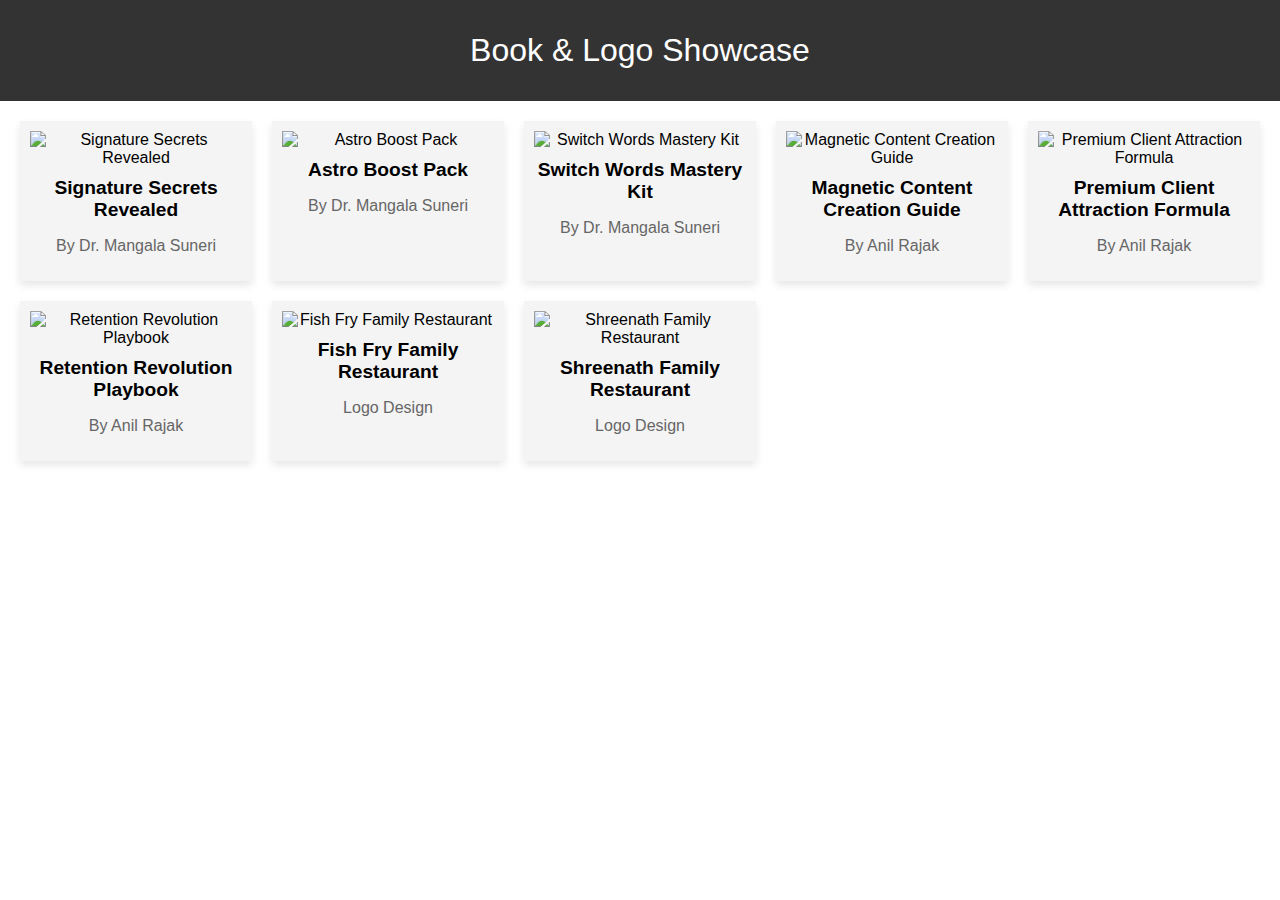
==== test.html @ 9787aea4 "update code" ====
<!DOCTYPE html>
<html lang="en">
<head>
    <meta charset="UTF-8">
    <meta name="viewport" content="width=device-width, initial-scale=1.0">
    <title>Responsive Grid Layout</title>
    <style>
        body {
            font-family: Arial, sans-serif;
            margin: 0;
            padding: 0;
            box-sizing: border-box;
        }

        header {
            background-color: #333;
            color: #fff;
            text-align: center;
            padding: 1em;
            font-size: 2em;
        }

        .container {
            display: grid;
            grid-template-columns: repeat(auto-fit, minmax(200px, 1fr));
            gap: 20px;
            padding: 20px;
        }

        .item {
            background-color: #f4f4f4;
            padding: 10px;
            box-shadow: 0 4px 8px rgba(0, 0, 0, 0.1);
            text-align: center;
        }

        .item img {
            width: 100%;
            height: auto;
            display: block;
        }

        .item h3 {
            font-size: 1.2em;
            margin: 10px 0 5px;
        }

        .item p {
            font-size: 1em;
            color: #666;
        }

        /* Responsive adjustments */
        @media (max-width: 768px) {
            header {
                font-size: 1.5em;
            }
        }
    </style>
</head>
<body>

<header>
    Book & Logo Showcase
</header>

<div class="container">
    <div class="item">
        <img src="book1.jpg" alt="Signature Secrets Revealed">
        <h3>Signature Secrets Revealed</h3>
        <p>By Dr. Mangala Suneri</p>
    </div>
    <div class="item">
        <img src="astro-boost.jpg" alt="Astro Boost Pack">
        <h3>Astro Boost Pack</h3>
        <p>By Dr. Mangala Suneri</p>
    </div>
    <div class="item">
        <img src="switch-words.jpg" alt="Switch Words Mastery Kit">
        <h3>Switch Words Mastery Kit</h3>
        <p>By Dr. Mangala Suneri</p>
    </div>
    <div class="item">
        <img src="content-creation.jpg" alt="Magnetic Content Creation Guide">
        <h3>Magnetic Content Creation Guide</h3>
        <p>By Anil Rajak</p>
    </div>
    <div class="item">
        <img src="client-attraction.jpg" alt="Premium Client Attraction Formula">
        <h3>Premium Client Attraction Formula</h3>
        <p>By Anil Rajak</p>
    </div>
    <div class="item">
        <img src="retention-revolution.jpg" alt="Retention Revolution Playbook">
        <h3>Retention Revolution Playbook</h3>
        <p>By Anil Rajak</p>
    </div>
    <div class="item">
        <img src="fish-fry-logo.jpg" alt="Fish Fry Family Restaurant">
        <h3>Fish Fry Family Restaurant</h3>
        <p>Logo Design</p>
    </div>
    <div class="item">
        <img src="shreenath-logo.jpg" alt="Shreenath Family Restaurant">
        <h3>Shreenath Family Restaurant</h3>
        <p>Logo Design</p>
    </div>
</div>

</body>
</html>
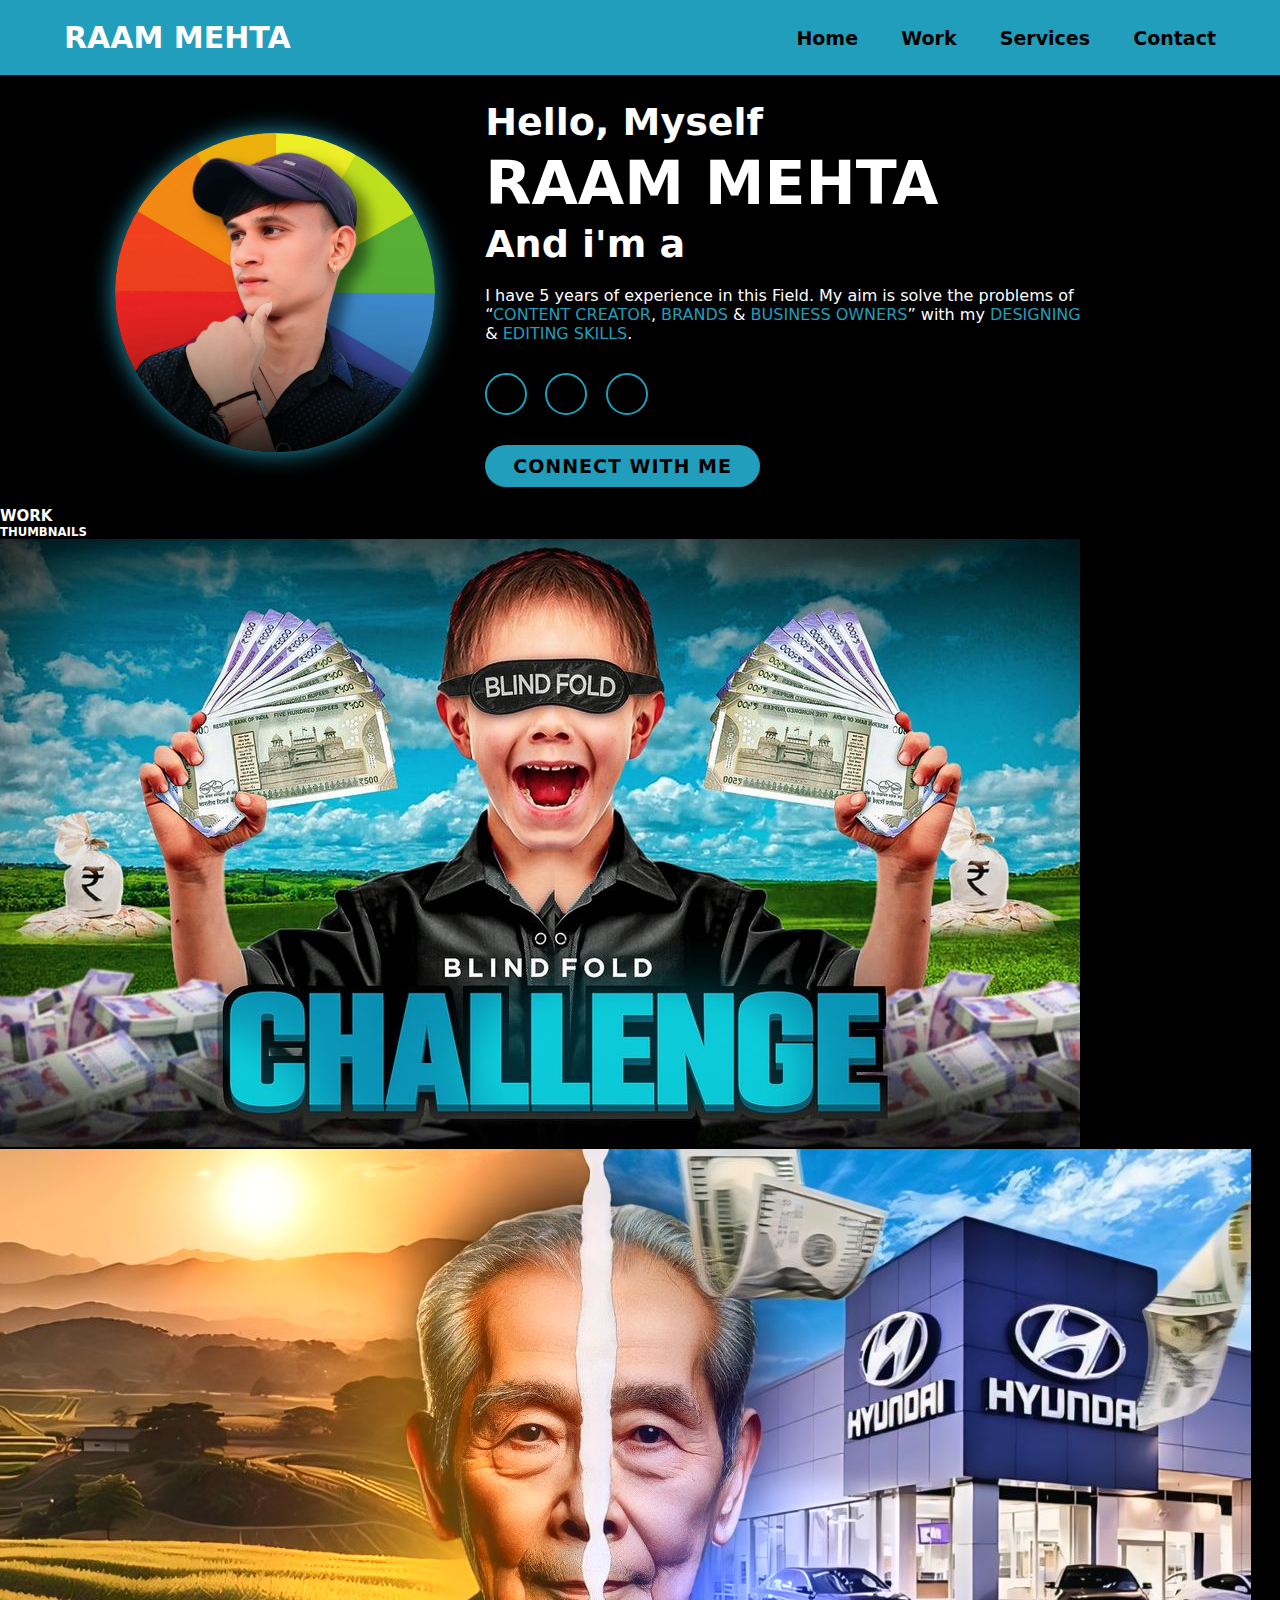
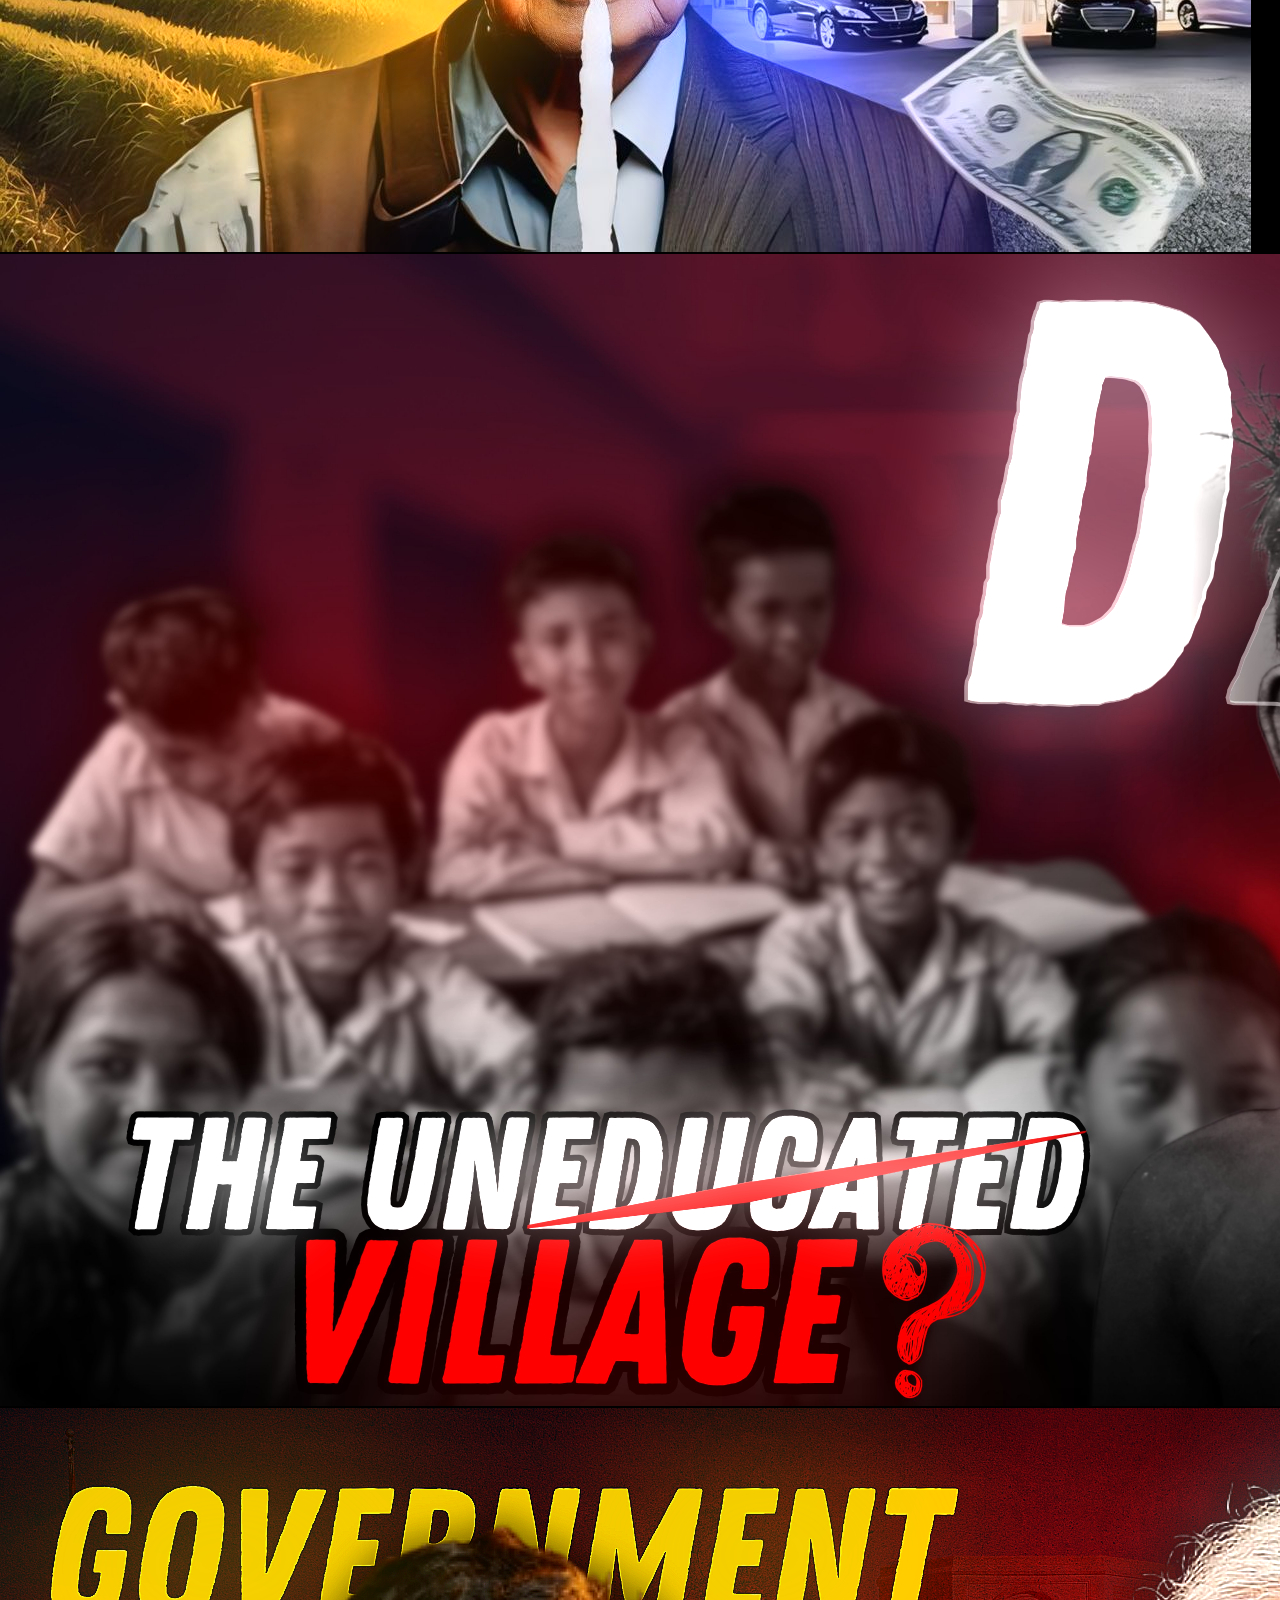
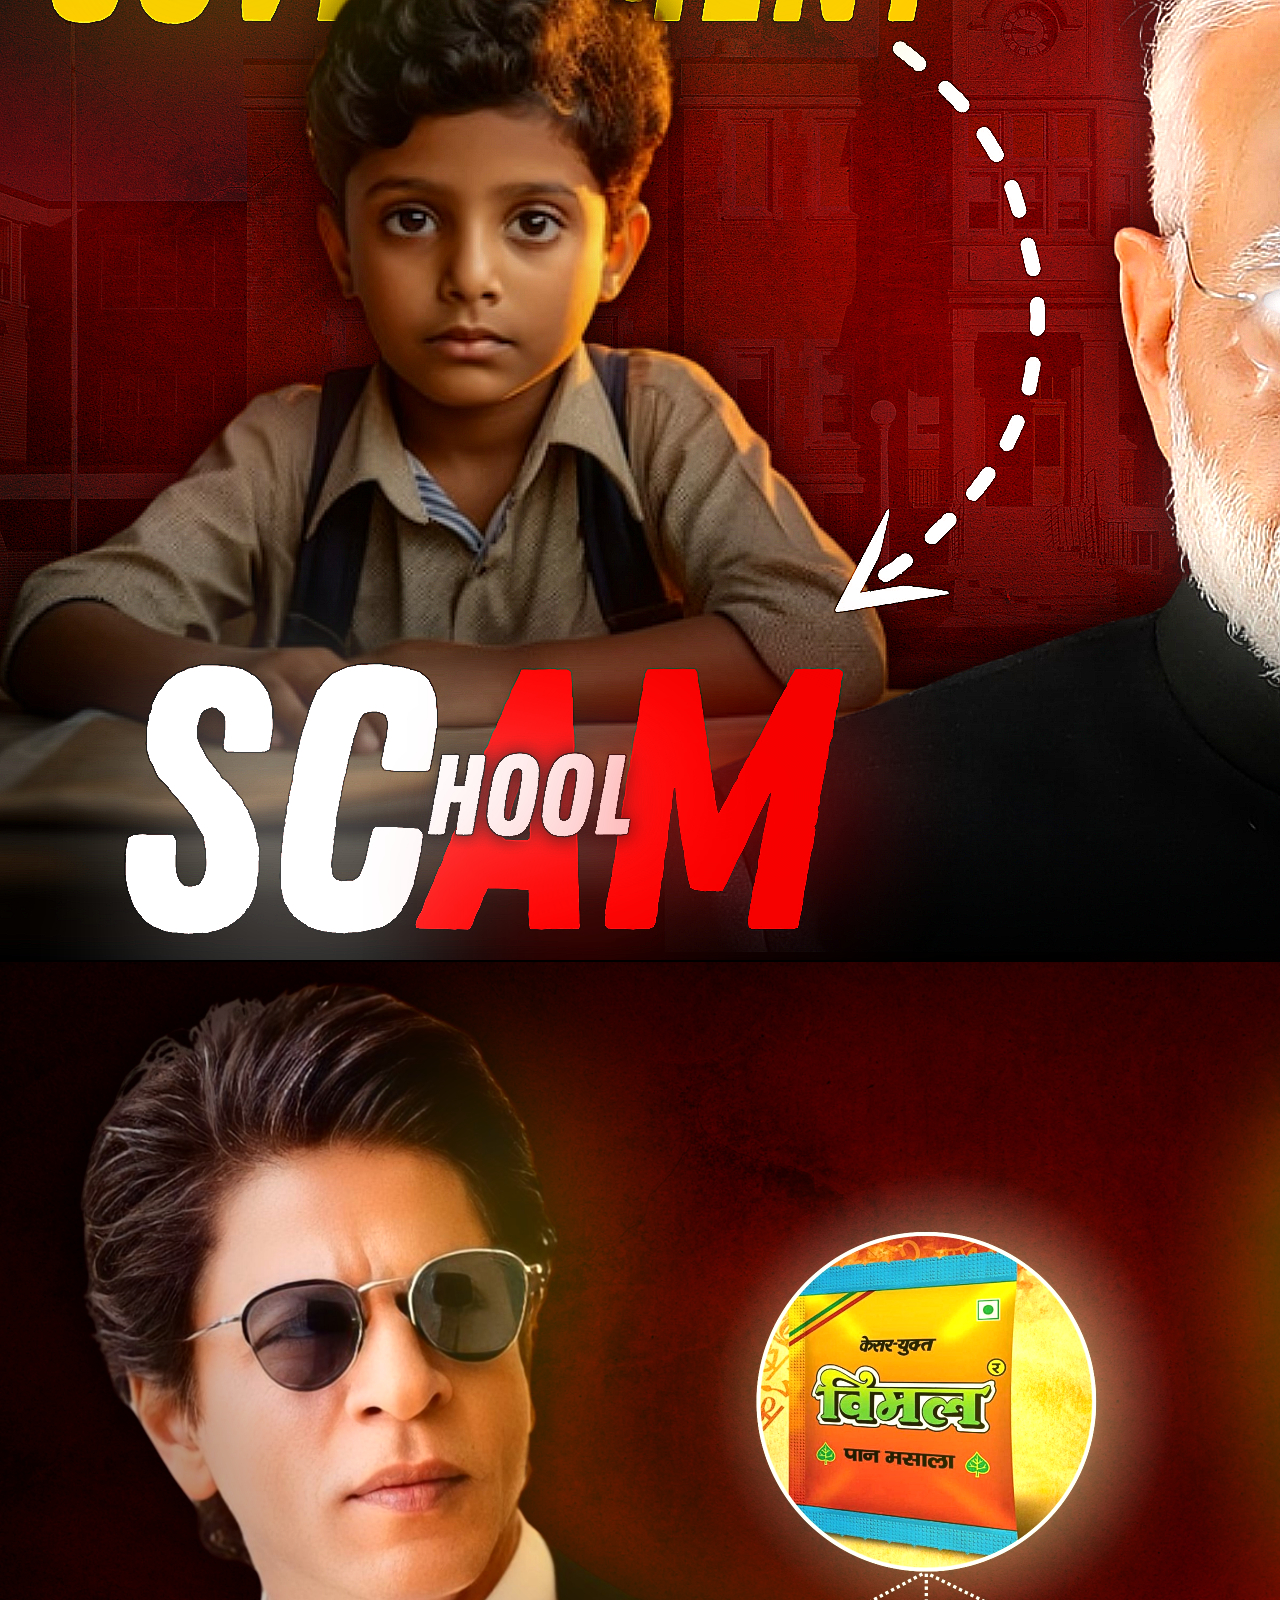
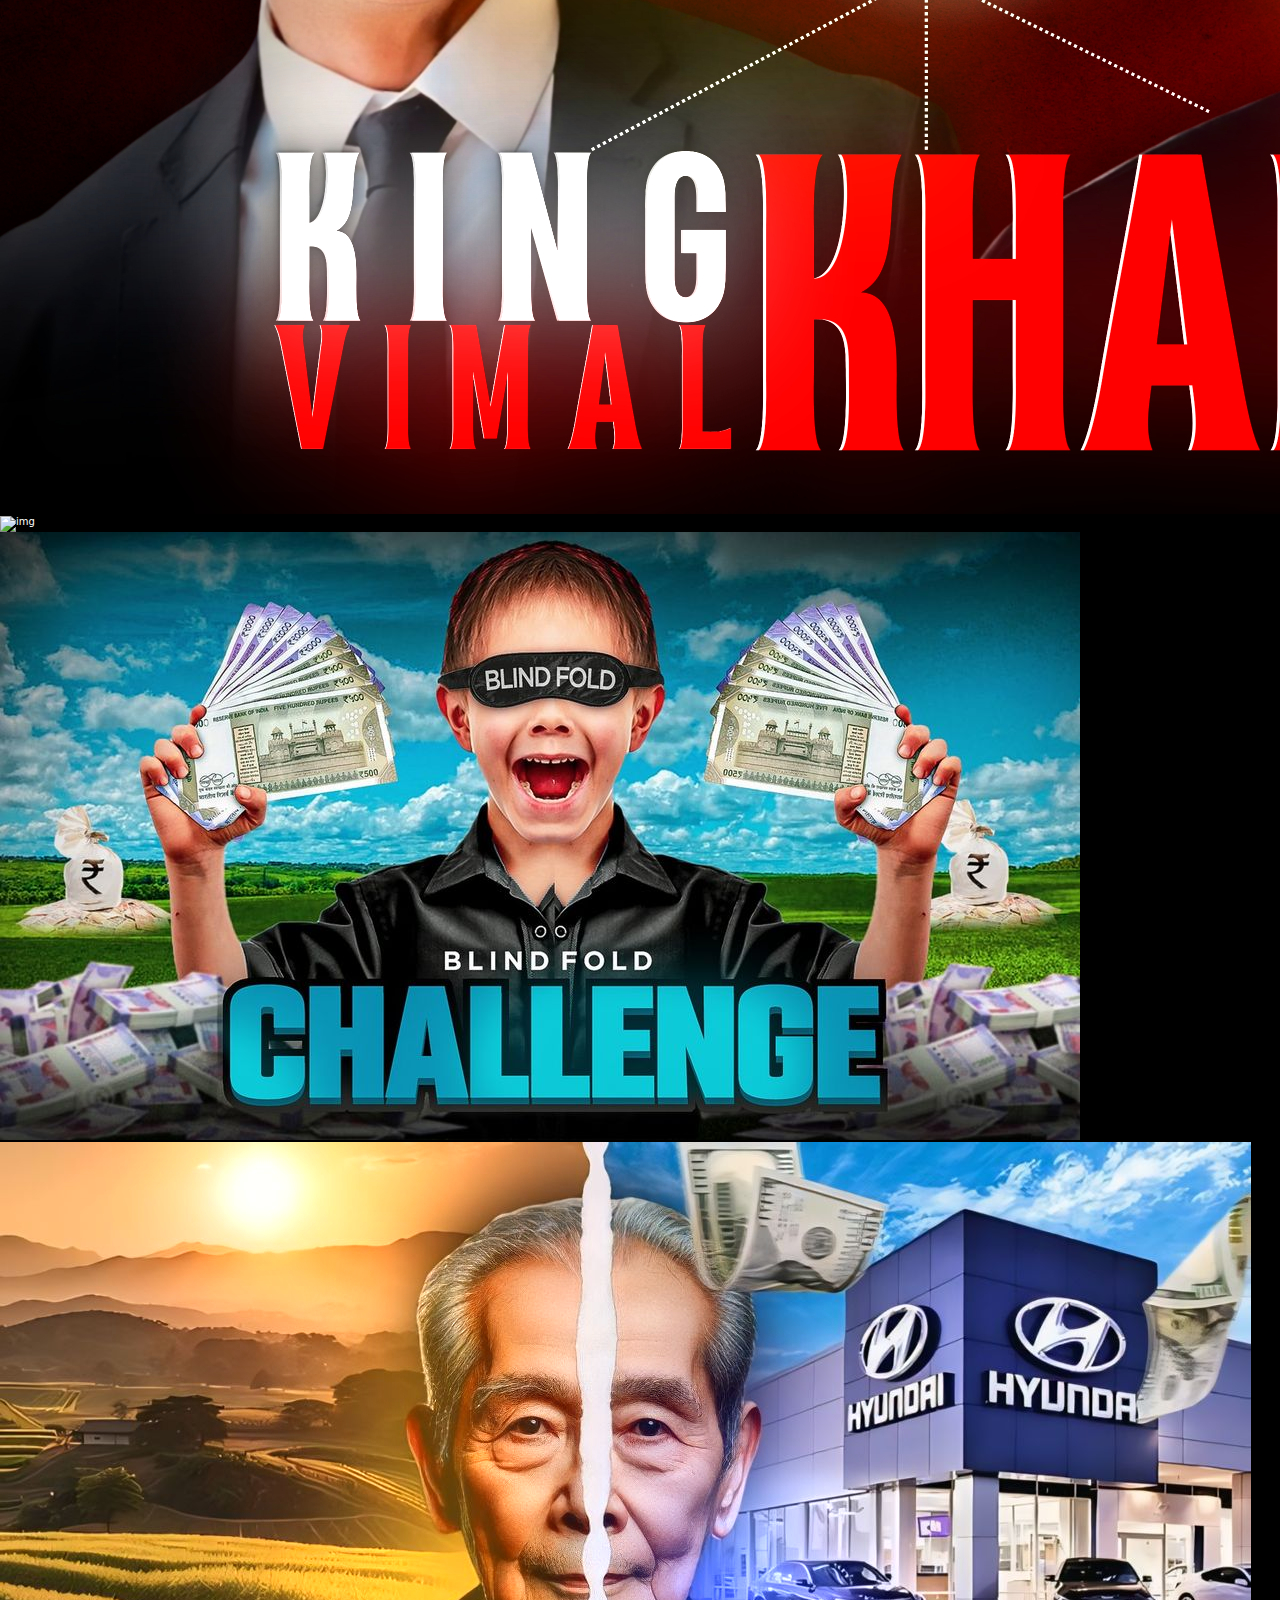
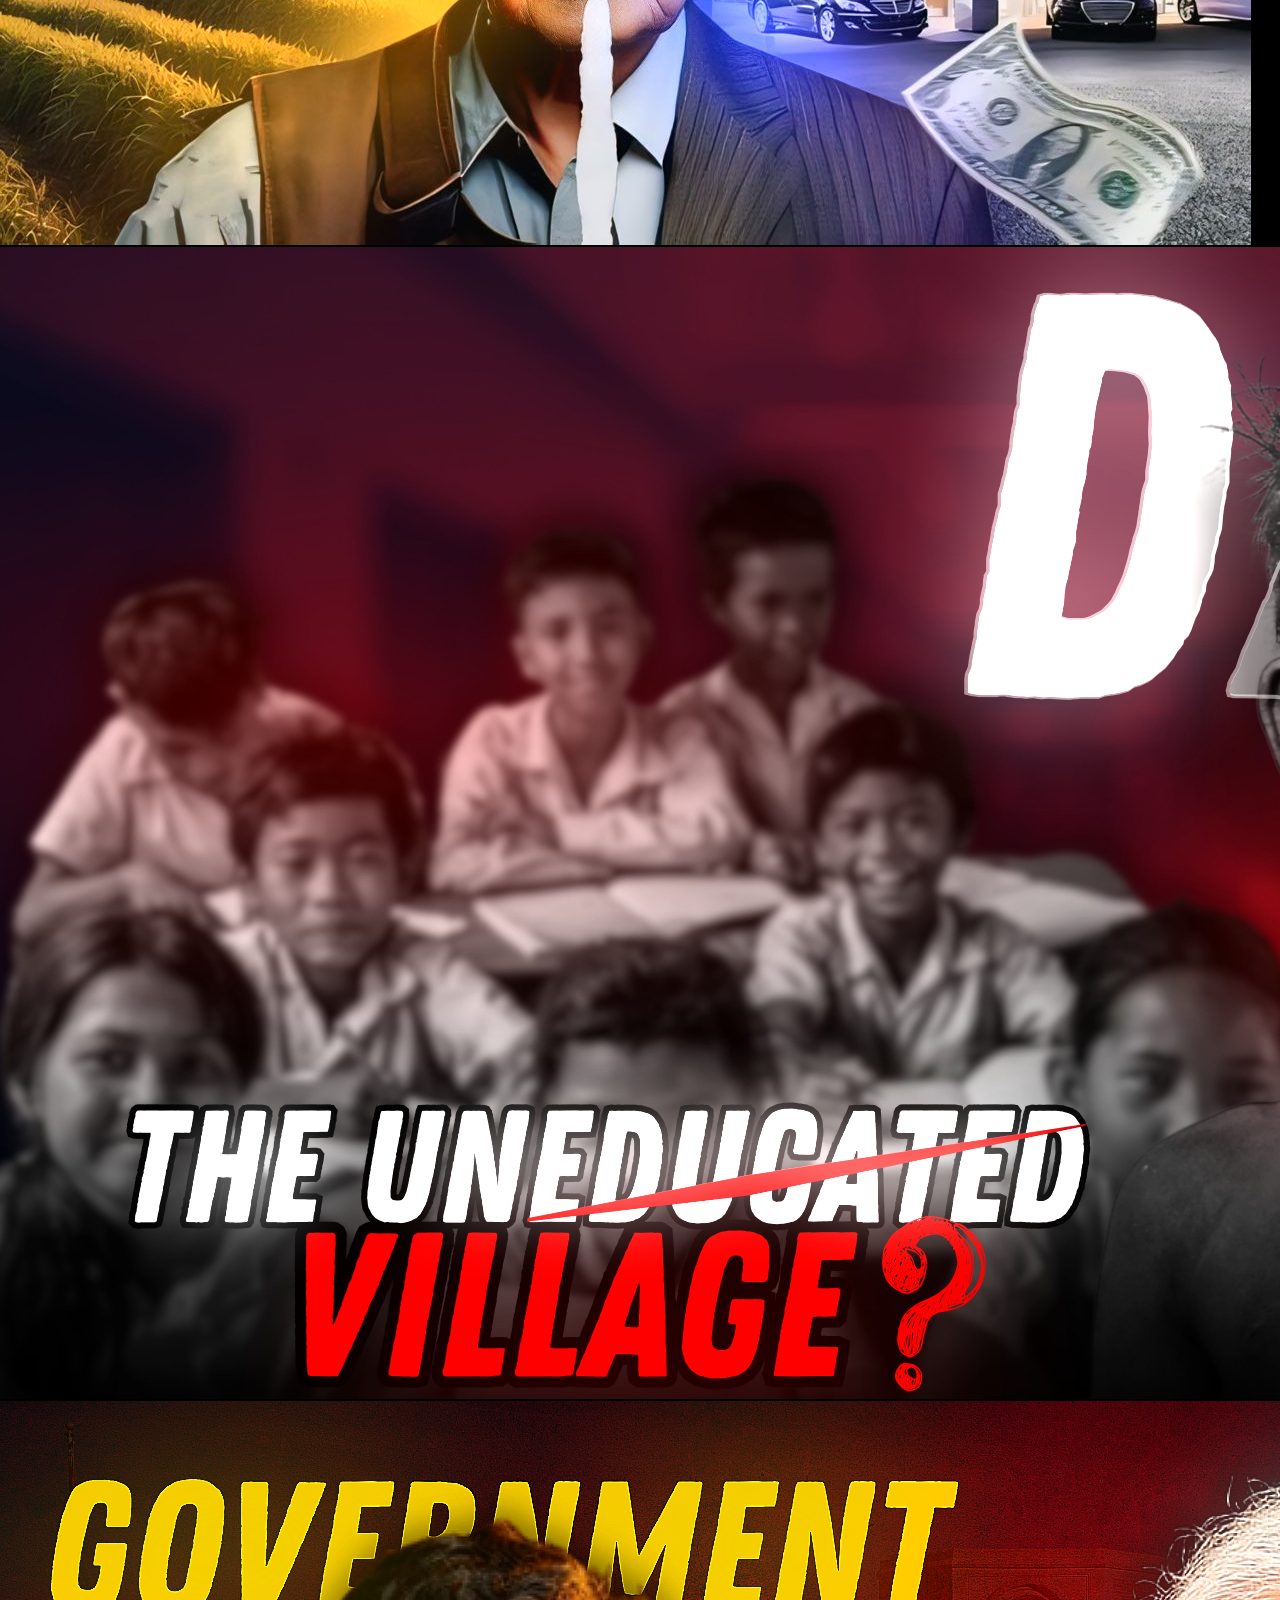
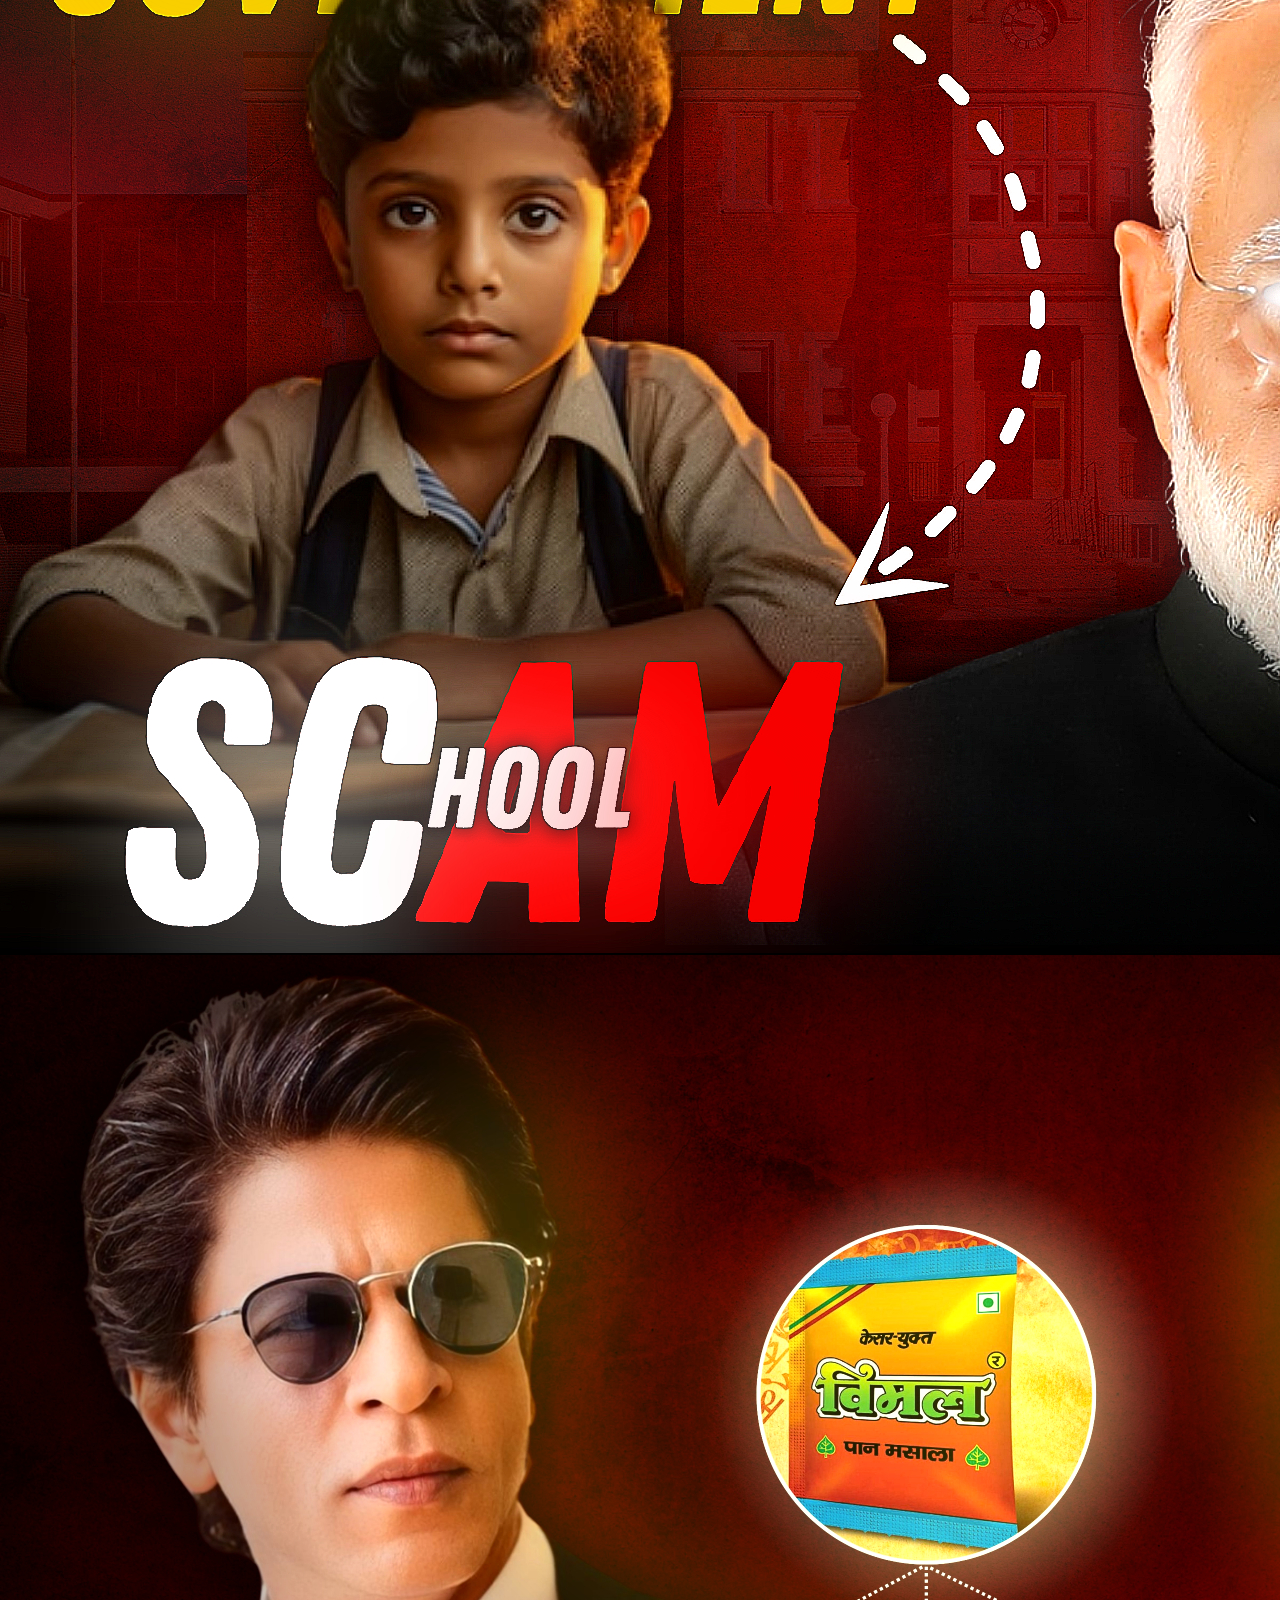
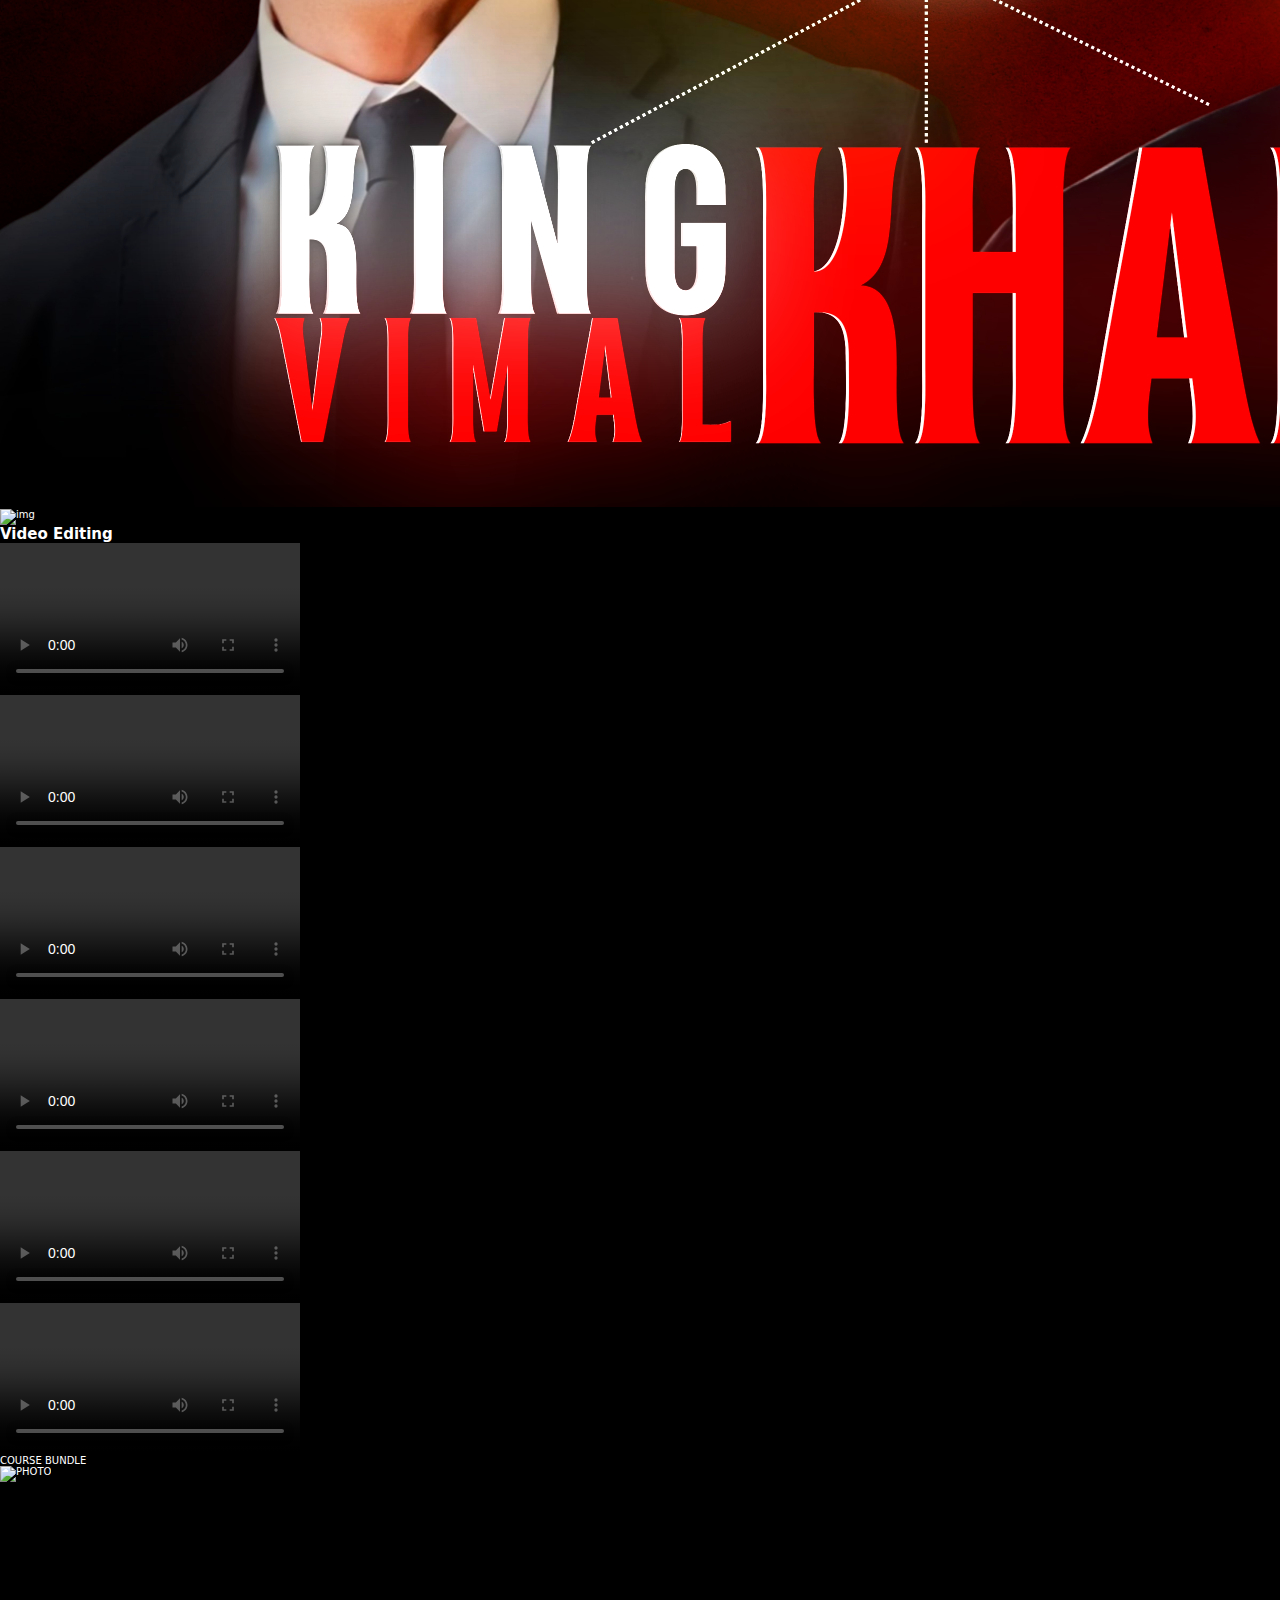
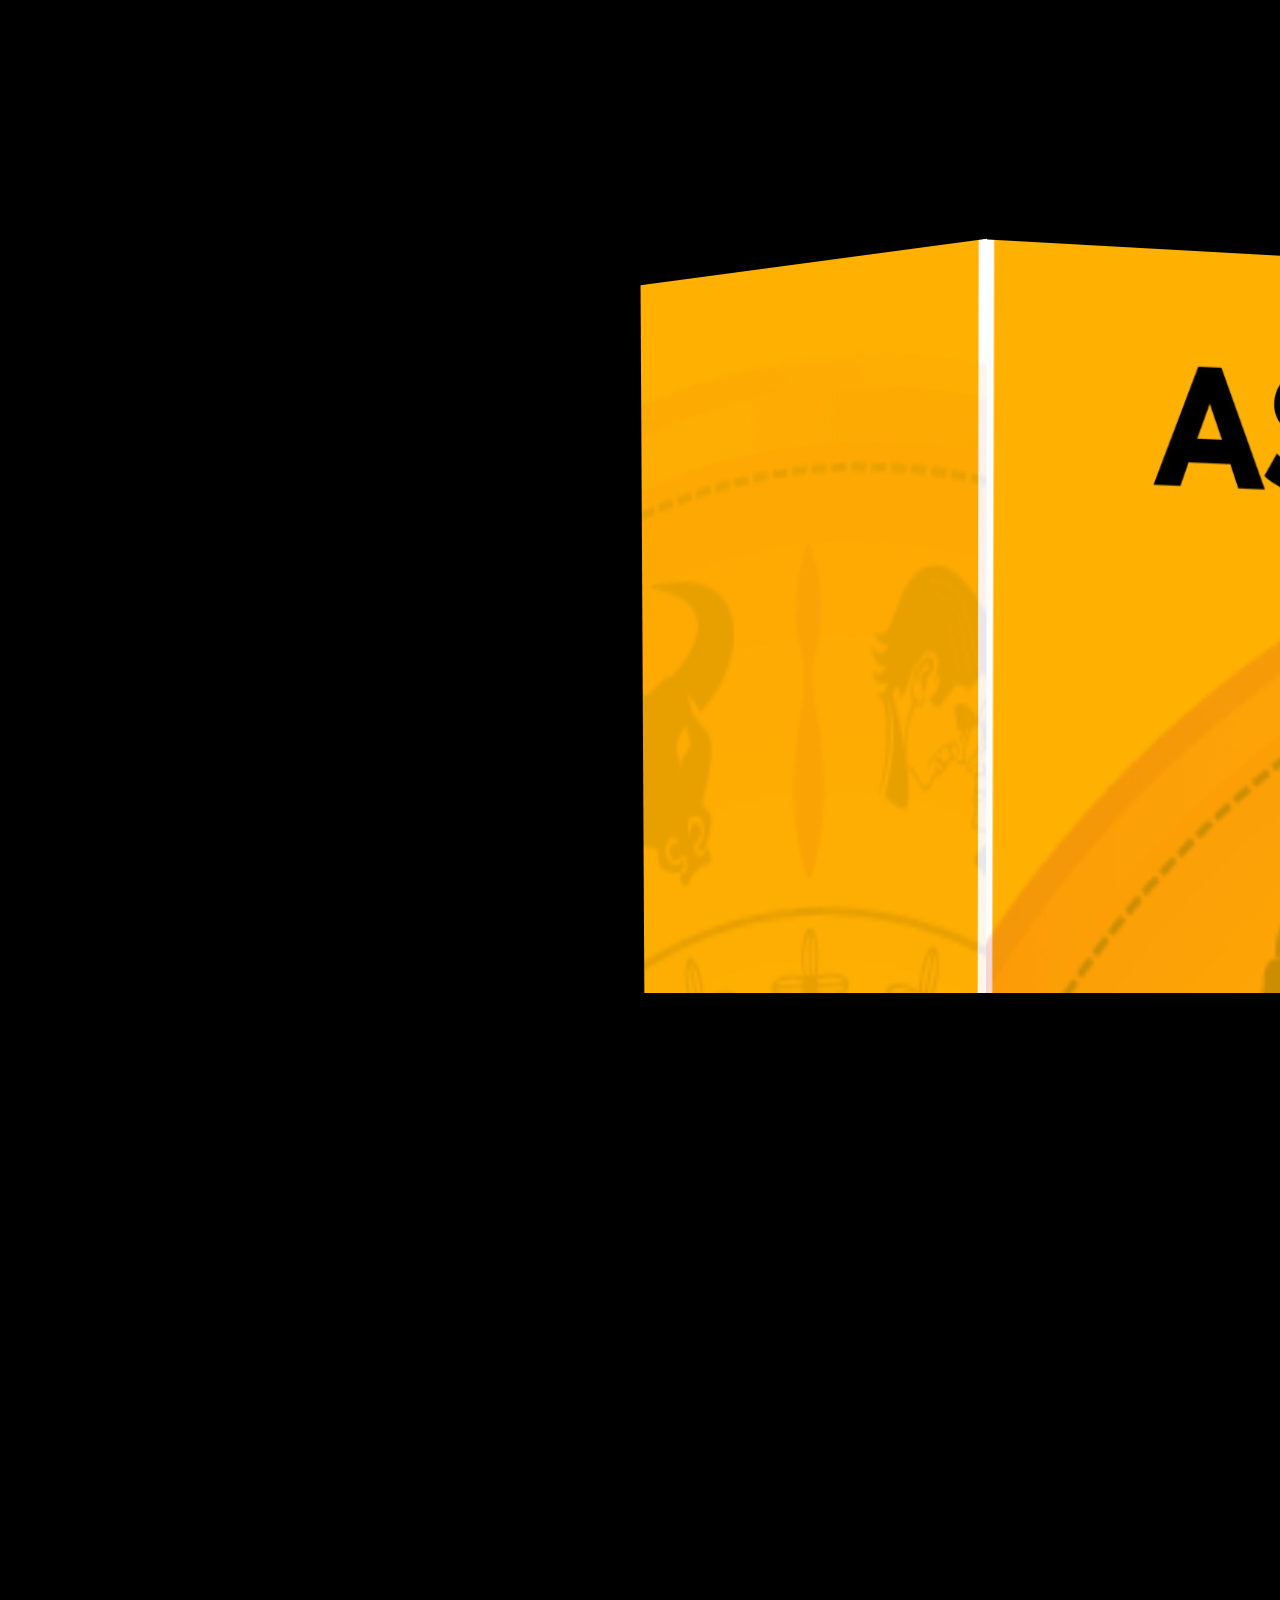
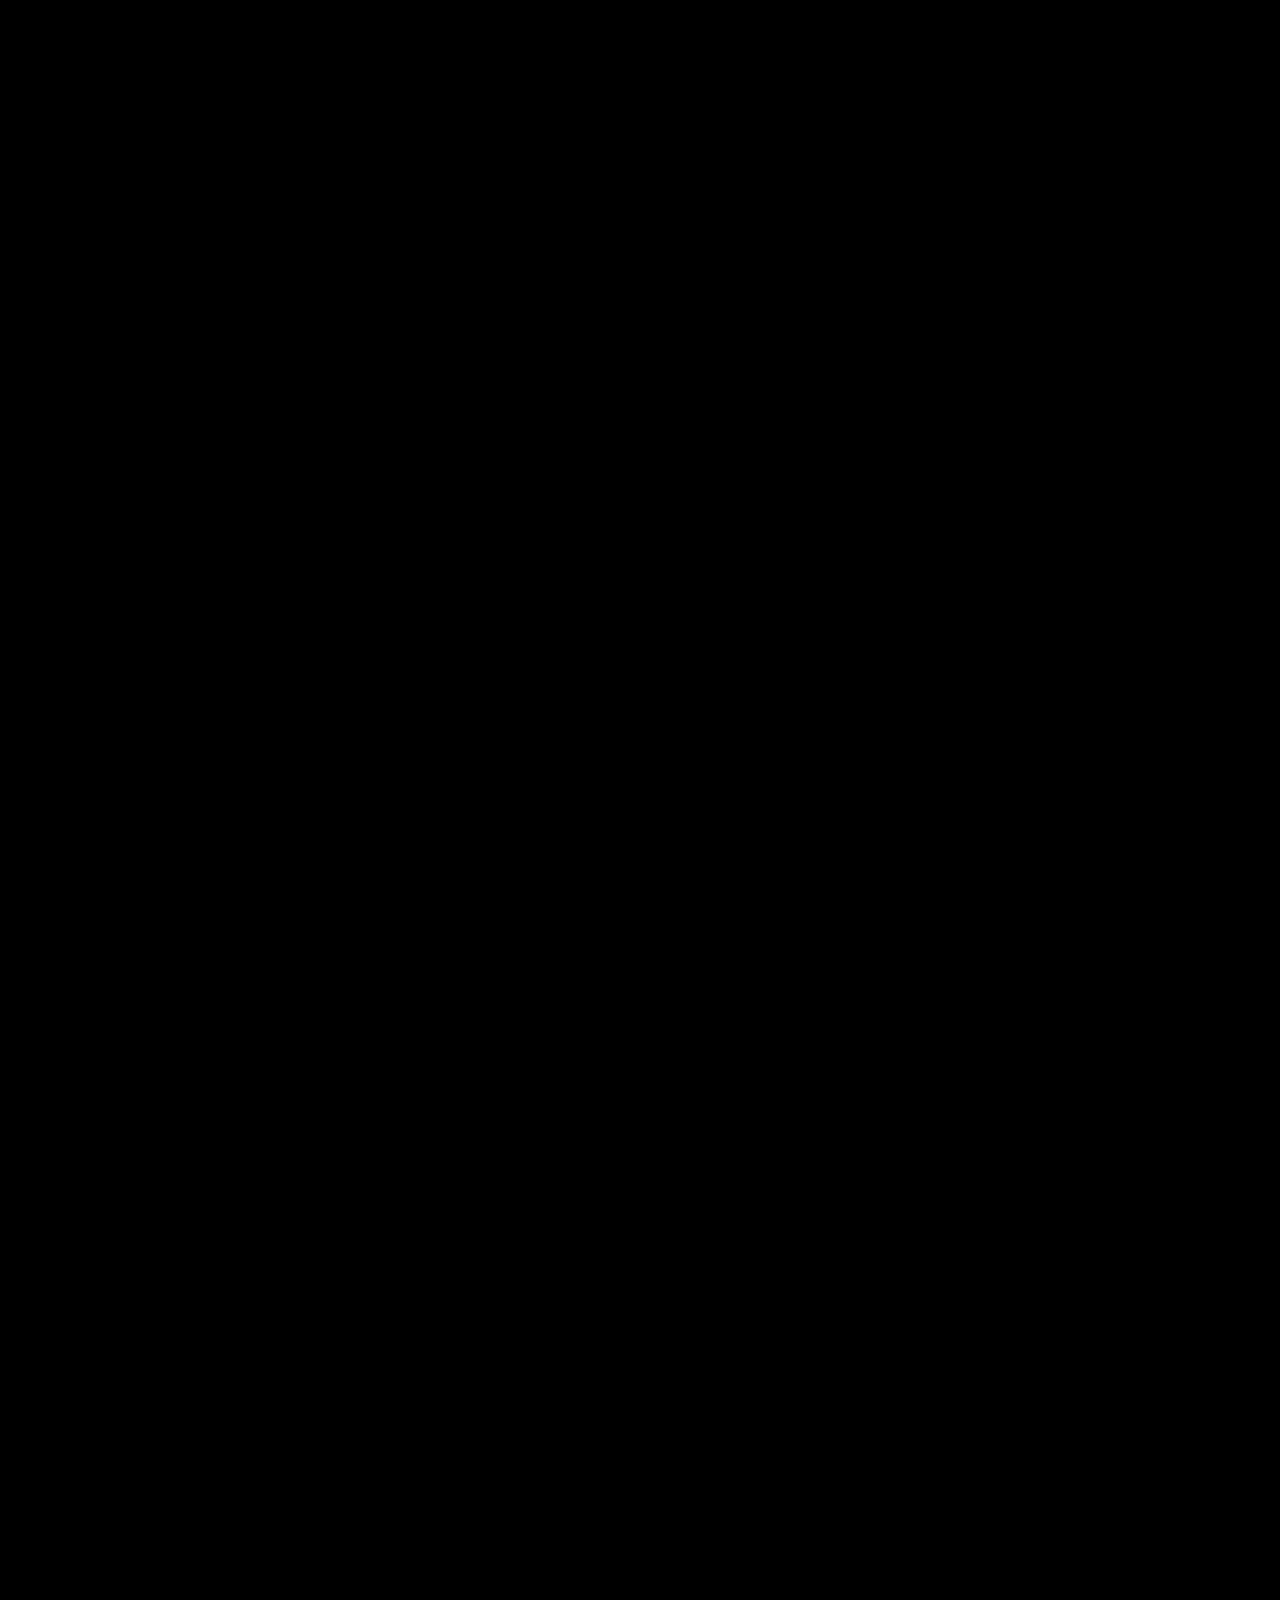
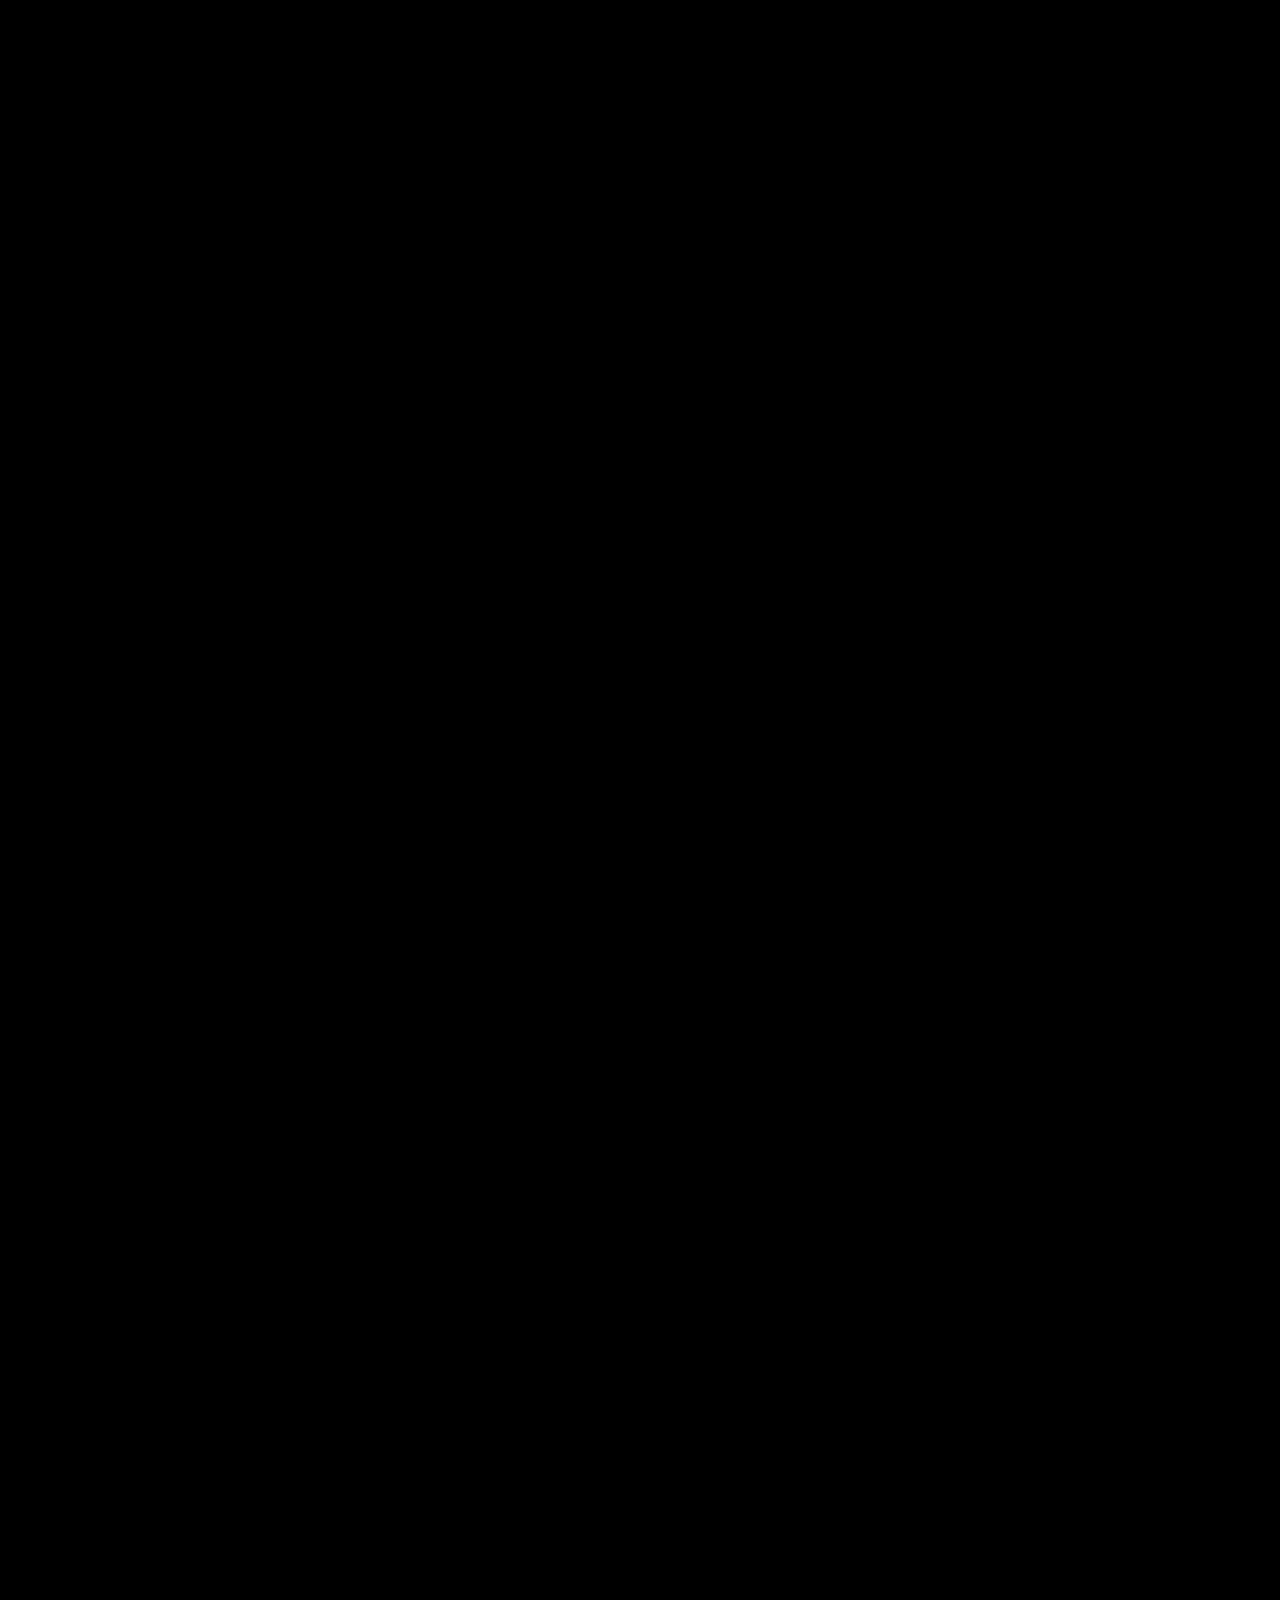
==== commit 70b786d3: "update" ====
--- a/test.html
+++ b/test.html
@@ -1,111 +1,205 @@
 <!DOCTYPE html>
 <html lang="en">
-<head>
-    <meta charset="UTF-8">
-    <meta name="viewport" content="width=device-width, initial-scale=1.0">
-    <title>Responsive Grid Layout</title>
-    <style>
-        body {
-            font-family: Arial, sans-serif;
-            margin: 0;
-            padding: 0;
-            box-sizing: border-box;
-        }
-
-        header {
-            background-color: #333;
-            color: #fff;
-            text-align: center;
-            padding: 1em;
-            font-size: 2em;
-        }
+  <head>
+    <meta charset="UTF-8" />
+    <meta name="viewport" content="width=device-width, initial-scale=1.0" />
+    <link rel="stylesheet" href="raam.css" />
+    <link href="https://unpkg.com/boxicons@2.1.4/css/boxicons.min.css" rel="stylesheet" />
+    <title>raam's portfolio</title>
+    <link rel="stylesheet" href="https://cdnjs.cloudflare.com/ajax/libs/font-awesome/6.6.0/css/all.min.css" integrity="sha512-Kc323vGBEqzTmouAECnVceyQqyqdsSiqLQISBL29aUW4U/M7pSPA/gEUZQqv1cwx4OnYxTxve5UMg5GT6L4JJg==" crossorigin="anonymous" referrerpolicy="no-referrer" />
+  </head>
+
+  <body>
+    <!-- this is a header's html code -->
+    <header class="header">
+      <a href="#home" class="logo">RAAM MEHTA</a>
+      <i class="bx bx-menu" id="menu-icon"></i>
+      <nav class="navbar">
+        <a href="#home">Home</a>
+        <a href="#work">Work</a>
+        <a href="#services">Services</a>
+        <a href="#contact">Contact</a>
+      </nav>
+    </header>
+
+    <!-- home section code -->
+    <section class="home" id="home">
+      <div class="home-img">
+        <img src="raam's profile.jpg" alt="profile image" />
+      </div>
+
+      <div class="home-content">
+        <h3>Hello, Myself</h3>
+        <h1>RAAM MEHTA</h1>
+        <h3>And i'm a <span class="multiple-text"></span></h3>
+        <p>
+          I have 5 years of experience in this Field. My aim is solve the problems of “<span>CONTENT CREATOR</span>, <span>BRANDS</span> & <span>BUSINESS OWNERS</span>” with my <span>DESIGNING</span> & <span>EDITING SKILLS</span>.
+        </p>
+        <div class="social-media">
+          <a href="https://www.instagram.com/editing_agency_09?igsh=ZzJzMTV0OG4yN2Qw"><i class="fa-brands fa-instagram"></i></a>
+          <a href="#"><i class="fa-brands fa-facebook"></i></a>
+          <a href="https://wa.me/message/NQ6RSFQVACMAN1"><i class="fa-brands fa-whatsapp"></i></a>
+        </div>
+        <a href="#contact" id="btn1">CONNECT WITH ME</a>
+      </div>
+    </section>
+
+    <!-- work section code -->
+    <section class="work-section" id="work">
+      <div class="tbnl">
+        <h2>WORK</h2>
+        <h3 class="tm">THUMBNAILS</h3>
+      </div>
+
+      <!-- code for tumbnail -->
+      <section class="work-1">
+        <div class="wrapper">
+          <i id="left" class="fa fa-arrow-left" aria-hidden="true"></i>
+          <div class="carousel">
+            <img src="tumbnail/tmnl 1.jpg" alt="img" draggable="false" />
+            <img src="tumbnail/tmnl 2.jpg" alt="img" draggable="false" />
+            <img src="tumbnail/tmnl 3.jpg" alt="img" draggable="false" />
+            <img src="tumbnail/tmnl 4.jpg" alt="img" draggable="false" />
+            <img src="tumbnail/tmnl 5.jpg" alt="img" draggable="false" />
+            <img src="tumbnail/tmnl 6.png" alt="img" draggable="false" />
+          </div>
+          <i id="rigth" class="fa fa-arrow-right" aria-hidden="true"></i>
+        </div>
+        <div class="tumnail2">
+          <img src="tumbnail/tmnl 1.jpg" alt="img" draggable="false" />
+          <img src="tumbnail/tmnl 2.jpg" alt="img" draggable="false" />
+          <img src="tumbnail/tmnl 3.jpg" alt="img" draggable="false" />
+          <img src="tumbnail/tmnl 4.jpg" alt="img" draggable="false" />
+          <img src="tumbnail/tmnl 5.jpg" alt="img" draggable="false" />
+          <img src="tumbnail/tmnl 6.png" alt="img" draggable="false" />
+        </div>
+      </section>
+
+      <!-- code for video editing -->
+      <section class="work-2">
+        <h2 class="vidioE">Video Editing</h2>
+        <div class="cntnr">
+          <div class="reel">
+            <video class="r1" src="reel-1.mp4" controls></video>
+          </div>
+          <div class="reel">
+            <video class="r2" src="reel-2.mp4" controls></video>
+          </div>
+          <div class="reel">
+            <video class="r3" src="reel-3.mp4" controls></video>
+          </div>
+          <div class="reel">
+            <video class="r4" src="reel-4.mp4" controls></video>
+          </div>
+          <div class="reel">
+            <video class="r5" src="reel-5.mp4" controls></video>
+          </div>
+          <div class="reel">
+            <video class="r6" src="reel-6.mp4" controls></video>
+          </div>
+        </div>
+      </section>
+
+      <!-- code for grapic design -->
+      <section class="work-3">
+        <header class="course-H" id="course-H">COURSE BUNDLE</header>
+        <div class="course-container">
+          <div class="item">
+            <img src="grfc/course (3).png" alt="PHOTO" />
+          </div>
+          <div class="item">
+            <img src="grfc/course (1).png" alt="PHOTO" />
+          </div>
+          <div class="item">
+            <img src="grfc/course (2).png" alt="PHOTO" />
+          </div>
+          <div class="item">
+            <img src="grfc/course (4).png" alt="PHOTO" />
+          </div>
+          <div class="item">
+            <img src="grfc/course (5).png" alt="PHOTO" />
+          </div>
+          <div class="item">
+            <img src="grfc/course (6).png" alt="PHOTO" />
+          </div>
+        </div>
+        <header class="logo-H" id="logo-H">BRAND LOGO'S</header>
+        <div class="logo-container">
+          <div class="item">
+            <img src="grfc/logo (1).jpg" alt="PHOTO" />
+          </div>
+          <div class="item">
+            <img src="grfc/logo (2).jpg" alt="PHOTO" />
+          </div>
+          <div class="item">
+            <img src="grfc/logo (3).jpg" alt="PHOTO" />
+          </div>
+          <div class="item">
+            <img src="grfc/logo (4).jpg" alt="PHOTO" />
+          </div>
+          <div class="item">
+            <img src="grfc/logo (5).jpg" alt="PHOTO" />
+          </div>
+          <div class="item">
+            <img src="grfc/logo (6).jpg" alt="PHOTO" />
+          </div>
+        </div>
+        <header class="menu-H" id="menu-H">RESTAURANT MENU</header>
+        <div class="menu-container">
+          <div class="item">
+            <img src="grfc/menu (1).jpg" alt="PHOTO" />
+          </div>
+          <div class="item">
+            <img src="grfc/menu (2).jpg" alt="PHOTO" />
+          </div>
+          <div class="item">
+            <img src="grfc/menu (3).jpg" />
+          </div>
+          <div class="item">
+            <img src="grfc/menu (4).jpg" alt="PHOTO" />
+          </div>
+          <div class="item">
+            <img src="grfc/menu (5).jpg" alt="PHOTO" />
+          </div>
+          <div class="item">
+            <img src="grfc/menu (6).jpg" alt="PHOTO" />
+          </div>
+          <div class="item">
+            <img src="grfc/menu (8).jpg" alt="PHOTO" />
+          </div>
+          <div class="item">
+            <img src="grfc/menu (7).jpg" alt="PHOTO" />
+          </div>
+        </div>
+        <header class="reelC-H" id="reelC-H">REEL COVER</header>
+
+
+
+
+
+
+
+
+
+
+
+
+
+
+
+
+
 
         .container {
-            display: grid;
-            grid-template-columns: repeat(auto-fit, minmax(200px, 1fr));
-            gap: 20px;
-            padding: 20px;
-        }
-
-        .item {
-            background-color: #f4f4f4;
-            padding: 10px;
-            box-shadow: 0 4px 8px rgba(0, 0, 0, 0.1);
-            text-align: center;
-        }
-
-        .item img {
-            width: 100%;
-            height: auto;
-            display: block;
-        }
-
-        .item h3 {
-            font-size: 1.2em;
-            margin: 10px 0 5px;
-        }
-
-        .item p {
-            font-size: 1em;
-            color: #666;
-        }
-
-        /* Responsive adjustments */
-        @media (max-width: 768px) {
-            header {
-                font-size: 1.5em;
-            }
-        }
-    </style>
-</head>
-<body>
-
-<header>
-    Book & Logo Showcase
-</header>
-
-<div class="container">
-    <div class="item">
-        <img src="book1.jpg" alt="Signature Secrets Revealed">
-        <h3>Signature Secrets Revealed</h3>
-        <p>By Dr. Mangala Suneri</p>
-    </div>
-    <div class="item">
-        <img src="astro-boost.jpg" alt="Astro Boost Pack">
-        <h3>Astro Boost Pack</h3>
-        <p>By Dr. Mangala Suneri</p>
-    </div>
-    <div class="item">
-        <img src="switch-words.jpg" alt="Switch Words Mastery Kit">
-        <h3>Switch Words Mastery Kit</h3>
-        <p>By Dr. Mangala Suneri</p>
-    </div>
-    <div class="item">
-        <img src="content-creation.jpg" alt="Magnetic Content Creation Guide">
-        <h3>Magnetic Content Creation Guide</h3>
-        <p>By Anil Rajak</p>
-    </div>
-    <div class="item">
-        <img src="client-attraction.jpg" alt="Premium Client Attraction Formula">
-        <h3>Premium Client Attraction Formula</h3>
-        <p>By Anil Rajak</p>
-    </div>
-    <div class="item">
-        <img src="retention-revolution.jpg" alt="Retention Revolution Playbook">
-        <h3>Retention Revolution Playbook</h3>
-        <p>By Anil Rajak</p>
-    </div>
-    <div class="item">
-        <img src="fish-fry-logo.jpg" alt="Fish Fry Family Restaurant">
-        <h3>Fish Fry Family Restaurant</h3>
-        <p>Logo Design</p>
-    </div>
-    <div class="item">
-        <img src="shreenath-logo.jpg" alt="Shreenath Family Restaurant">
-        <h3>Shreenath Family Restaurant</h3>
-        <p>Logo Design</p>
-    </div>
-</div>
-
-</body>
-</html>
+          perspective: 500px; /* Sets the perspective for child elements */
+      }
+      .photo {
+          transform: rotateY(20deg); /* Rotates in 3D space */
+      }
+      
+
+
+
+
+
+
--- a/raam.css
+++ b/raam.css
@@ -0,0 +1,807 @@
+* {
+  margin: 0;
+  padding: 0;
+  box-sizing: border-box;
+  text-decoration: none;
+  border: none;
+  outline: none;
+  scroll-behavior: smooth;
+  font-family: system-ui, -apple-system, BlinkMacSystemFont, "Segoe UI", Roboto,
+    Oxygen, Ubuntu, Cantarell, "Open Sans", "Helvetica Neue", sans-serif;
+}
+
+:root {
+  --bg-color: #000;
+  --snd-bg-color: #000;
+  --text-color: #fff;
+  --main-color: #219ebc;
+}
+
+html {
+  font-size: 62.5%;
+  overflow-x: hidden;
+}
+
+body {
+  background-color: var(--bg-color);
+  color: var(--text-color);
+}
+
+.home {
+  min-height: 50vh;
+  padding: 10rem 9% 2rem;
+}
+/*this is a header */
+.header {
+  position: fixed;
+  width: 100%;
+  top: 0;
+  right: 0;
+  z-index: 999;
+  display: flex;
+  align-items: center;
+  justify-content: space-between;
+  padding: 2rem 5%;
+  background-color: var(--main-color);
+  backdrop-filter: blur(10px);
+  transition: all 0.5s ease;
+}
+.logo {
+  font-size: 3rem;
+  color: var(--text-color);
+  font-weight: 700;
+  cursor: default;
+  transition: 0.3s ease;
+}
+
+.logo:hover {
+  scale: 1.2;
+}
+
+.navbar a {
+  font-size: 1.9rem;
+  color: var(--bg-color);
+  margin-left: 4rem;
+  font-weight: 700;
+  transition: 0.4s ease;
+}
+
+.navbar a:hover,
+.navbar a.active {
+  color: var(--text-color);
+}
+
+#menu-icon {
+  font-size: 3.6rem;
+  color: var(--text-color);
+  cursor: pointer;
+  display: none;
+}
+
+.home {
+  display: flex;
+  justify-content: center;
+  align-items: center;
+}
+.home-img img {
+  width: 25vw;
+  border-radius: 50%;
+  box-shadow: 0 0 25px var(--main-color);
+  cursor: pointer;
+  animation: floatimage 1.5s ease-in-out infinite;
+  transition: 0.4s ease;
+}
+
+.home-img img:hover {
+  box-shadow: 0 0 25px var(--main-color), 0 0 35px var(--main-color),
+    0 0 45px var(--main-color);
+}
+@keyframes floatimage {
+  0% {
+    transform: translateY(0);
+  }
+  50% {
+    transform: translateY(2.4rem);
+  }
+  100% {
+    transform: translateY(0);
+  }
+}
+.home-content {
+  margin-left: 5rem;
+  /* text-align-last:; */
+  margin-right: 6vw;
+}
+
+.home-content h3 {
+  font-size: 3.8rem;
+  font-weight: 700;
+}
+.home-content h3:nth-of-type(2) {
+  margin-bottom: 2rem;
+}
+span {
+  color: var(--main-color);
+}
+.home-content h1 {
+  font-size: 6rem;
+  font-weight: 700;
+  line-height: 1.3;
+}
+
+.home-content p {
+  font-size: 1.6rem;
+}
+.social-media a {
+  display: inline-flex;
+  justify-content: center;
+  align-items: center;
+  width: 42px;
+  height: 42px;
+  background: transparent;
+  border: 0.2rem solid var(--main-color);
+  border-radius: 50%;
+  font-size: 2rem;
+  color: var(--main-color);
+  margin: 3rem 1.5rem 3rem 0;
+  transition: 0.3s ease;
+}
+
+.social-media a:hover {
+  transform: scale(1.2) translateY(-10px);
+  background-color: var(--main-color);
+  color: var(--bg-color);
+  box-shadow: 0 0 25px var(--main-color);
+}
+#btn1 {
+  display: inline-block;
+  padding: 1rem 2.8rem;
+  background: var(--main-color);
+  border-radius: 4rem;
+  box-shadow: none;
+  font-size: 1.9rem;
+  color: var(--bg-color);
+  letter-spacing: 0.1rem;
+  font-weight: 600;
+  transition: 0.3s ease;
+}
+#btn1:hover {
+  box-shadow: 0 0 1.6rem var(--main-color);
+}
+
+@media only screen and (max-width: 768px) {
+  .work-section{
+    padding:0;
+  }
+  .home {
+    flex-direction: column;
+    padding: 5rem 2rem; /* Adjust padding for mobile */
+    flex-direction: row-reverse;
+    padding:1rem;
+    min-height: 30vh;
+  }
+
+  .home-content p {
+    font-size: .5rem;
+  }
+  .home-content h3{
+    margin-bottom:0;
+  }
+  /* .social-media a {
+    width:.5rem;
+    height:.5rem;
+    
+  } */
+  .home-img img {
+    width: 60vw; /* Make the image larger on smaller screens */
+    margin-bottom: 2rem; /* Add space between the image and text */
+    /* margin-left: 4rem; */
+    margin-right: .5rem;
+    width:30vw;
+  }
+
+  .home-content {
+    text-align: center; /* Center the content */
+    margin: 0; /* Reset margin */
+    text-align: left;
+    margin: 0;
+    margin-top:10rem;
+  }
+
+  .home-content h1 {
+    font-size: 4rem; /* Reduce the size of the main header */
+    font-size: 2rem;
+  }
+
+  .home-content h3, .home-content p {
+    font-size: 2rem; /* Adjust the text size for mobile */
+  .home-content h3,
+  .home-content p {
+    font-size: 1rem;
+  }
+
+  .navbar a {
+    font-size: 1.5rem; /* Adjust navbar link size */
+    font-size: 1.5rem;
+  }
+
+  /* Adjust the social media icons */
+  .social-media a {
+    width: 36px;
+    height: 36px;
+    font-size: 1.8rem;
+  }
+}
+
+.work-1 {
+  display: flex;
+  align-items: center;
+  justify-content: center;
+  height: 20vh;
+  padding: 0 35px;
+  margin-bottom: 17vh;
+}
+
+.tbnl {
+  display: grid;
+  place-items: center;
+  bottom: 20px;
+  margin-top: 50px;
+}
+
+.tbnl h2 {
+  font-size: 8vh;
+  color: var(--text-color);
+  font-weight: 800;
+  padding: 10px 20px;
+  border: none;
+  cursor: pointer;
+  transition: all 0.3s ease;
+}
+
+.tbnl .tm {
+  margin-bottom: 10vh;
+  font-size: 5vh;
+  color: var(--text-color);
+  font-weight: 800;
+  padding: 10px 20px;
+  border: none;
+  cursor: pointer;
+  transition: all 0.3s ease;
+}
+
+.wrapper {
+  max-width: 1800px;
+  position: relative;
+}
+
+.wrapper i {
+  top: 50%;
+  height: 46px;
+  width: 46px;
+  cursor: pointer;
+  font-size: 1.2rem;
+  text-align: center;
+  line-height: 46px;
+  background: var(--snd-bg-color);
+  border-radius: 50%;
+  position: absolute;
+  transform: translateY(-50%);
+}
+
+.wrapper i:first-child {
+  left: -30px;
+  top: 170px;
+}
+
+.wrapper i:last-child {
+  right: -30px;
+  top: 170px;
+}
+
+.wrapper .carousel {
+  white-space: nowrap;
+  font-size: 0px;
+  cursor: pointer;
+  overflow: hidden;
+  scroll-behavior: smooth;
+}
+
+.carousel.dragging {
+  scroll-behavior: auto;
+  cursor: grab;
+}
+
+.carousel.dragging {
+  pointer-events: none;
+}
+
+.carousel img {
+  height: 340px;
+  object-fit: cover;
+  width: calc(100% / 3);
+  margin-left: 14px;
+  border-radius: 10px;
+}
+
+.carousel img:first-child {
+  margin-left: 0px;
+}
+
+.work-1 .tumnail2 {
+  display: none;
+  grid-template-columns: repeat(1, 1fr);
+}
+
+.work-1 .tumnail2 img {
+  width: 100%;
+  display: block;
+  transition: transform 0.5s ease;
+  overflow: hidden;
+}
+
+.work-2 {
+  padding: 5rem;
+}
+
+.cntnr {
+  display: flex;
+  justify-content: center;
+  align-items: center;
+  flex-wrap: wrap;
+  gap: 10rem;
+}
+
+.cntnr h2 {
+  width: 20rem;
+}
+
+h2.vidioE {
+  font-size: 5vh;
+  color: var(--text-color);
+  font-weight: 800;
+  padding: 10px 20px;
+  border: none;
+  cursor: pointer;
+  transition: all 0.3s ease;
+  text-align: center;
+  margin-bottom: 10rem;
+}
+
+.reel {
+  display: flex;
+  justify-content: center;
+  align-items: center;
+  border: 2px dashed var(--text-color);
+}
+
+.reel:hover {
+  transition: all 0.2s ease;
+  scale: 1.05;
+}
+
+.r1,
+.r2 {
+  height: 70rem;
+}
+
+.r3 {
+  height: 65rem;
+}
+.r4{
+height:65rem;
+}
+.r5{
+  height:70rem;
+}
+.r6 {
+  height: 45vw;
+}
+
+/* code for work-3 */
+
+.work-3 {
+  margin-left: 5rem;
+  margin-right: 5rem;
+}
+
+.work-3 .course-H {
+  background-color: var(--bg-color);
+  color: var(--main-color);
+  text-align: center;
+  padding: 1em;
+  font-size: 4em;
+}
+.course-container {
+  display: grid;
+  grid-template-columns: repeat(3, 1fr);
+  gap: 20px;
+  /* padding: 20px; */
+}
+.item {
+  background-color: #000;
+  /* width:45vw; */
+  padding: 10px;
+  box-shadow: 0 4px 8px rgba(0, 0, 0, 0.1);
+  text-align: center;
+  border: 2px dashed var(--text-color);
+}
+
+.item2 {
+  background-color: #000;
+  /* width:45vw; */
+  padding: 10px;
+  box-shadow: 0 4px 8px rgba(0, 0, 0, 0.1);
+  text-align: center;
+  border: 2px dashed var(--text-color);
+}
+.item3 {
+  background-color: #000;
+  /* width:45vw; */
+  padding: 10px;
+  box-shadow: 0 4px 8px rgba(0, 0, 0, 0.1);
+  text-align: center;
+  border: 2px dashed var(--text-color);
+}
+.item4 {
+  background-color: #000;
+  /* width:45vw; */
+  padding: 10px;
+  box-shadow: 0 4px 8px rgba(0, 0, 0, 0.1);
+  text-align: center;
+  border: 2px dashed var(--text-color);
+}
+.item img {
+  width: 100%;
+  height: auto;
+  display: block;
+}
+.item2 img {
+  width: 100%;
+  height: auto;
+  display: block;
+}
+.item3 img {
+  width: 100%;
+  height: auto;
+  display: block;
+}
+.item4 img {
+  width: 100%;
+  height: auto;
+  display: block;
+}
+.item:hover img {
+  transform: scale(1.1);
+}
+.item2:hover img {
+  transform: scale(1.1);
+}
+.item3:hover img {
+  transform: scale(1.1);
+}
+.item4:hover img {
+  transform: scale(1.1);
+}
+.work-3 .logo-H {
+  background-color: var(--bg-color);
+  color: var(--main-color);
+  text-align: center;
+  padding: 1em;
+  font-size: 4em;
+}
+.work-3 .reelC-H {
+  background-color: var(--bg-color);
+  color: var(--main-color);
+  text-align: center;
+  padding: 1em;
+  font-size: 4em;
+}
+.logo-container {
+  display: grid;
+  grid-template-columns: repeat(3, 1fr);
+  gap: 20px;
+  padding: 20px;
+}
+.reelC-container {
+  display: grid;
+  grid-template-columns: repeat(3, 1fr);
+  gap: 20px;
+  padding: 20px;
+}
+.menu-container {
+  display: grid;
+  grid-template-columns: repeat(3, 1fr);
+  gap: 20px;
+  padding: 20px;
+}
+.work-3 .menu-H {
+  background-color: var(--bg-color);
+  color: var(--main-color);
+  text-align: center;
+  padding: 1em;
+  font-size: 4em;
+}
+
+@media only screen and (max-width: 768px) {
+  .course-container{
+    grid-template-columns: repeat(2, 1fr);
+    padding: 0;
+  
+  }
+  .logo-container{
+    grid-template-columns: repeat(2, 1fr);
+    padding: 0;
+    
+  }
+  .menu-container{
+    grid-template-columns: repeat(2, 1fr);
+    padding: 0;
+  }
+  .reelC-container{
+    grid-template-columns: repeat(1,1fr);
+    padding: 0;
+  }
+  .item,.item2,.item3,.item4{
+    padding:0;
+  }
+}
+
+/* services-section code */
+.services-section {
+  padding: 10rem;
+}
+
+.services-section h2 {
+  margin-bottom: 5rem;
+  text-align: center;
+  font-size: 6rem;
+}
+
+.services-container {
+  display: flex;
+  align-items: center;
+  justify-content: center;
+  flex-wrap: wrap;
+  gap: 2rem;
+}
+
+.services-container .service-name {
+  font-size: 4rem;
+
+  /* background-color:var(--snd-bg-color); */
+}
+
+.service-name h3 {
+  padding: 2rem;
+  transition: 0.5s;
+  /* border:.4rem solid var(--main-color);
+border-radius:20rem; */
+}
+
+.service-name h3:hover {
+  text-shadow: 0 0 10px var(--main-color), 0 0 20px var(--main-color),
+    0 0 30px var(--main-color), 0 0 40px var(--main-color);
+  border: none;
+}
+
+/* this is a contact section code */
+
+.Contact {
+  /* background: var(--bg-color); */
+  display: flex;
+  justify-content: center;
+  align-items: center;
+  flex-direction: column;
+}
+/* .Contact .heading {
+  text-align: center;
+} */
+
+.Contact h2 a {
+  display: inline-block;
+  padding: 1rem 2.8rem;
+  background: var(--main-color);
+  border-radius: 4rem;
+  box-shadow: none;
+  font-size: 1.9rem;
+  color: #fff;
+  letter-spacing: 0.1rem;
+  font-weight: 600;
+  transition: 0.3s ease;
+  margin-bottom: 5rem;
+}
+.Contact h2 a:hover {
+  box-shadow: 0 0 1.6rem var(--main-color);
+}
+
+.Contact input {
+  /* flex-direction: column; */
+  margin-bottom: 5vh;
+}
+/* .Contact form {
+  max-width: 80rem;
+  margin: 1rem auto;
+  text-align: center;
+  margin-bottom: 3rem;
+}
+.Contact form .input-box {
+  display: flex;
+  flex-wrap: wrap;
+  justify-content: center;
+}
+.Contact form .input-box input,
+.Contact form textarea {
+  width: 100%;
+  padding: 1.5rem;
+  font-size: 1.6rem;
+  color: var(--text-color);
+  background: var(--bg-color);
+  border-radius: 0.8rem;
+  border: 0.25rem solid var(--main-color);
+  margin: 0.7rem 0;
+  resize: none;
+}
+.Contact form .input-box input {
+  width: 48%;
+  margin: 0.7rem 0.35rem;
+} */
+/* #btn2 {
+  display: inline-block;
+  padding: 1rem 2.8rem;
+  background: var(--main-color);
+  border-radius: 4rem;
+  box-shadow: none;
+  font-size: 1.9rem;
+  color: var(--bg-color);
+  letter-spacing: 0.1rem;
+  font-weight: 600;
+  transition: 0.3s ease;
+}
+#btn2:hover {
+  box-shadow: 0 0 1.6rem var(--main-color);
+} */
+/* footer section code */
+
+footer {
+  position: relative;
+  bottom: 0;
+  width: 100%;
+  padding: 40px 0;
+  background-color: #d5fdf9;
+}
+
+footer .social {
+  text-align: center;
+  padding-bottom: 25px;
+  color: var(--main-color);
+}
+footer .social a {
+  display: inline-flex;
+  justify-content: center;
+  align-items: center;
+  width: 42px;
+  height: 42px;
+  background: transparent;
+  border: 0.2rem solid var(--main-color);
+  border-radius: 50%;
+  font-size: 2.2rem;
+  color: var(--main-color);
+  margin: 3rem 1.5rem 3rem 0;
+  transition: 0.3s ease;
+}
+footer .social a:hover {
+  transform: scale(1.2) translateY(-10px);
+  background-color: var(--main-color);
+  color: var(--bg-color);
+  box-shadow: 0 0 25px var(--main-color);
+}
+footer .copyright {
+  margin-top: 20px;
+  text-align: center;
+  font-size: 1rem;
+  color: var(--text-color);
+}
+
+/* code for responsive web */
+
+@media (max-width: 1200px) {
+  html {
+    font-size: 55%;
+  }
+}
+@media (max-width: 991px) {
+  .header {
+    padding: 2rem 3%;
+  }
+  section {
+    padding: 10rem 3%;
+  }
+  .services {
+    padding: 7rem;
+  }
+  .Contact form .input-box input {
+    width: 100%;
+  }
+  .footer {
+    padding: 2rem 3%;
+  }
+  /* .carousel img{
+    width:calc(100%);
+    height:45rem;
+   
+  } */
+}
+
+@media (max-width: 991px) {
+  #menu-icon {
+    display: block;
+  }
+  .navbar {
+    position: absolute;
+    top: 100%;
+    right: -100%;
+    width: 255px;
+    min-height: 100vh;
+    display: flex;
+    flex-direction: column;
+    background: var(--main-color);
+    transition: all 0.5s ease;
+    backdrop-filter: blur(10px);
+  }
+  .navbar a {
+    display: block;
+    padding: 17px;
+    font-size: 22px;
+  }
+  .navbar.active {
+    right: 0;
+  }
+  .r3 {
+    height: 55vw;
+  }
+  .r4{
+    height:65vw;
+  }
+  .work-1 {
+    height: auto;
+    padding-left:1rem;
+    padding-right:1rem;
+    padding-top:0;
+    padding-bottom:0;
+  }
+
+  .wrapper {
+    display: none;
+  }
+  /* .carousel img {
+height:40rem;
+width:100%;
+} */
+  .work-1 .tumnail2 {
+    display: grid;
+    height: auto;
+    margin:0;
+    padding-left:2rem;
+    padding-right:2rem;
+   
+  }
+  .work-1 .tumnail2 img {
+   margin-bottom:2rem;
+   border: 2px dashed var(--text-color);
+
+  }
+
+  .work-1 .tumnail2 img:hover {
+    transform: scale(1.1);
+  }
+  .work-2{
+    padding-top:0;
+  }
+}
+
+@media (max-width: 617px) {
+  html {
+    font-size: 40%;
+  }
+}
